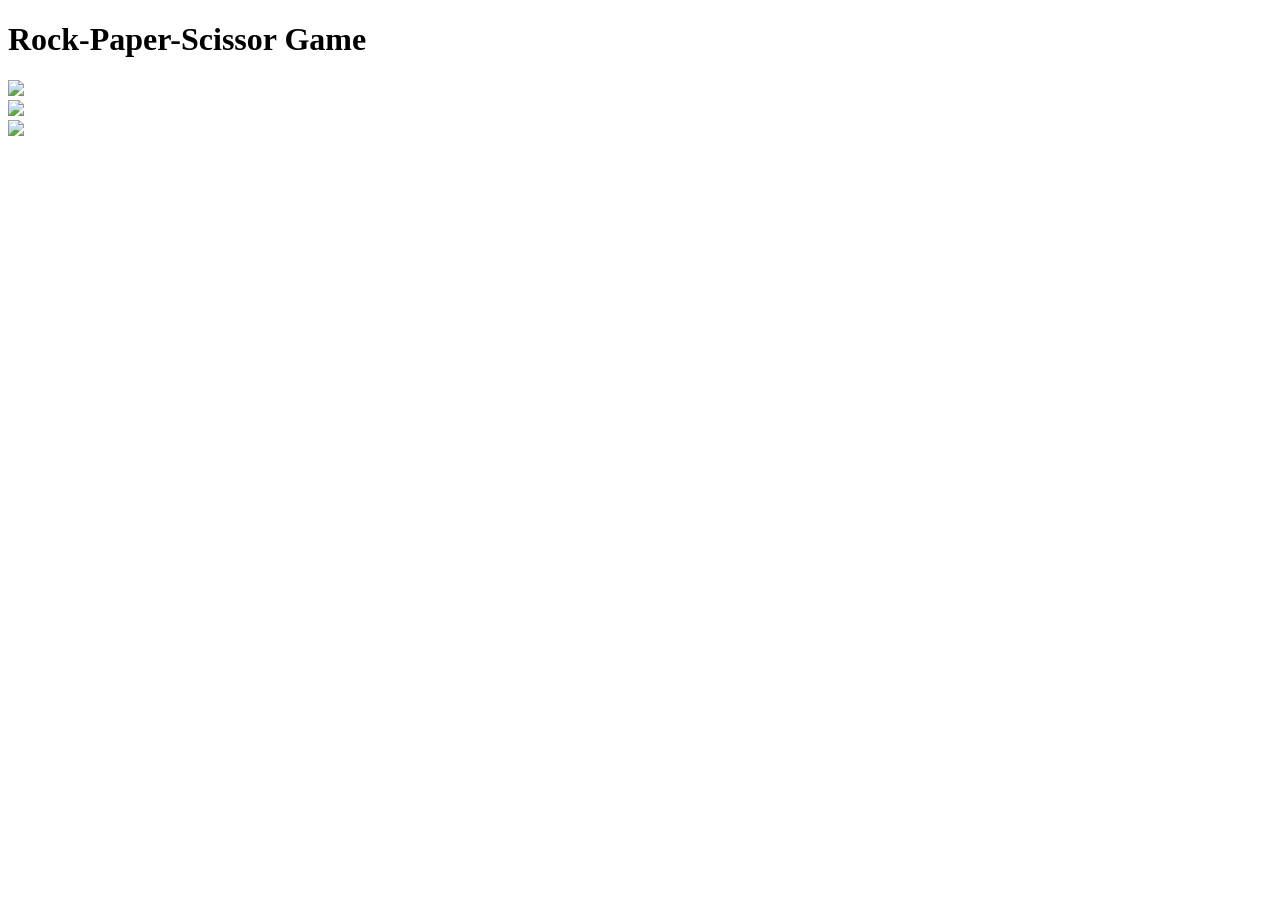
==== Rock-Paper-Scissor/index.html @ e7854d99 "Added the basic index code" ====
<!DOCTYPE html>
<html lang="en">
<head>
    <meta charset="UTF-8">
    <meta name="viewport" content="width=device-width, initial-scale=1.0">
    <title>Rock-Paper-Scissor Game</title>
    <link rel="stylesheet" href="style.css">
</head>
<body>
    <h1>Rock-Paper-Scissor Game</h1>
    <div class="choices"> 
      <div class="choice" id="rock">
        <img src="images/rock.png">  
      </div>
      <div class="choice" id="paper">
        <img src="images/paper.png">  
      </div>
      <div class="choice" id="scissor">
        <img src="images/scissor.png">  
      </div>
    </div>
    
<script src="app.js"></script>
</body>
</html>
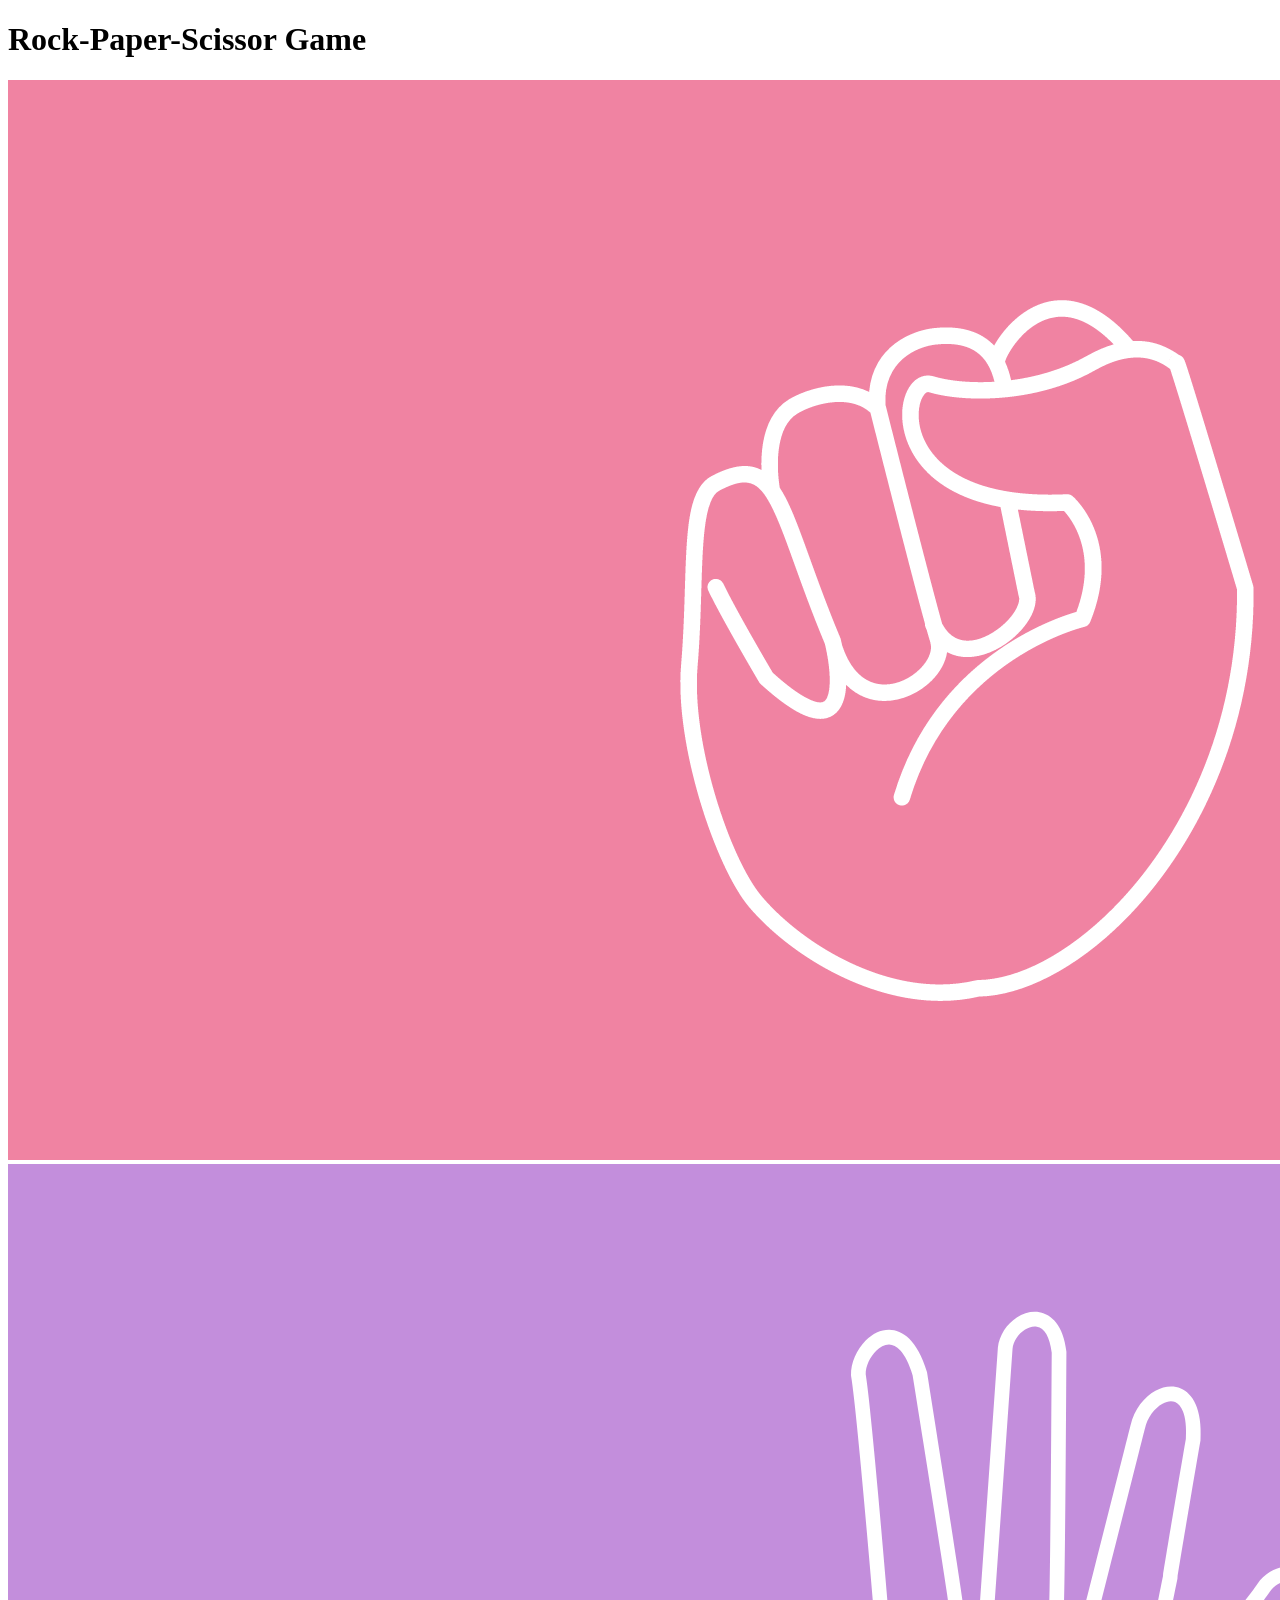
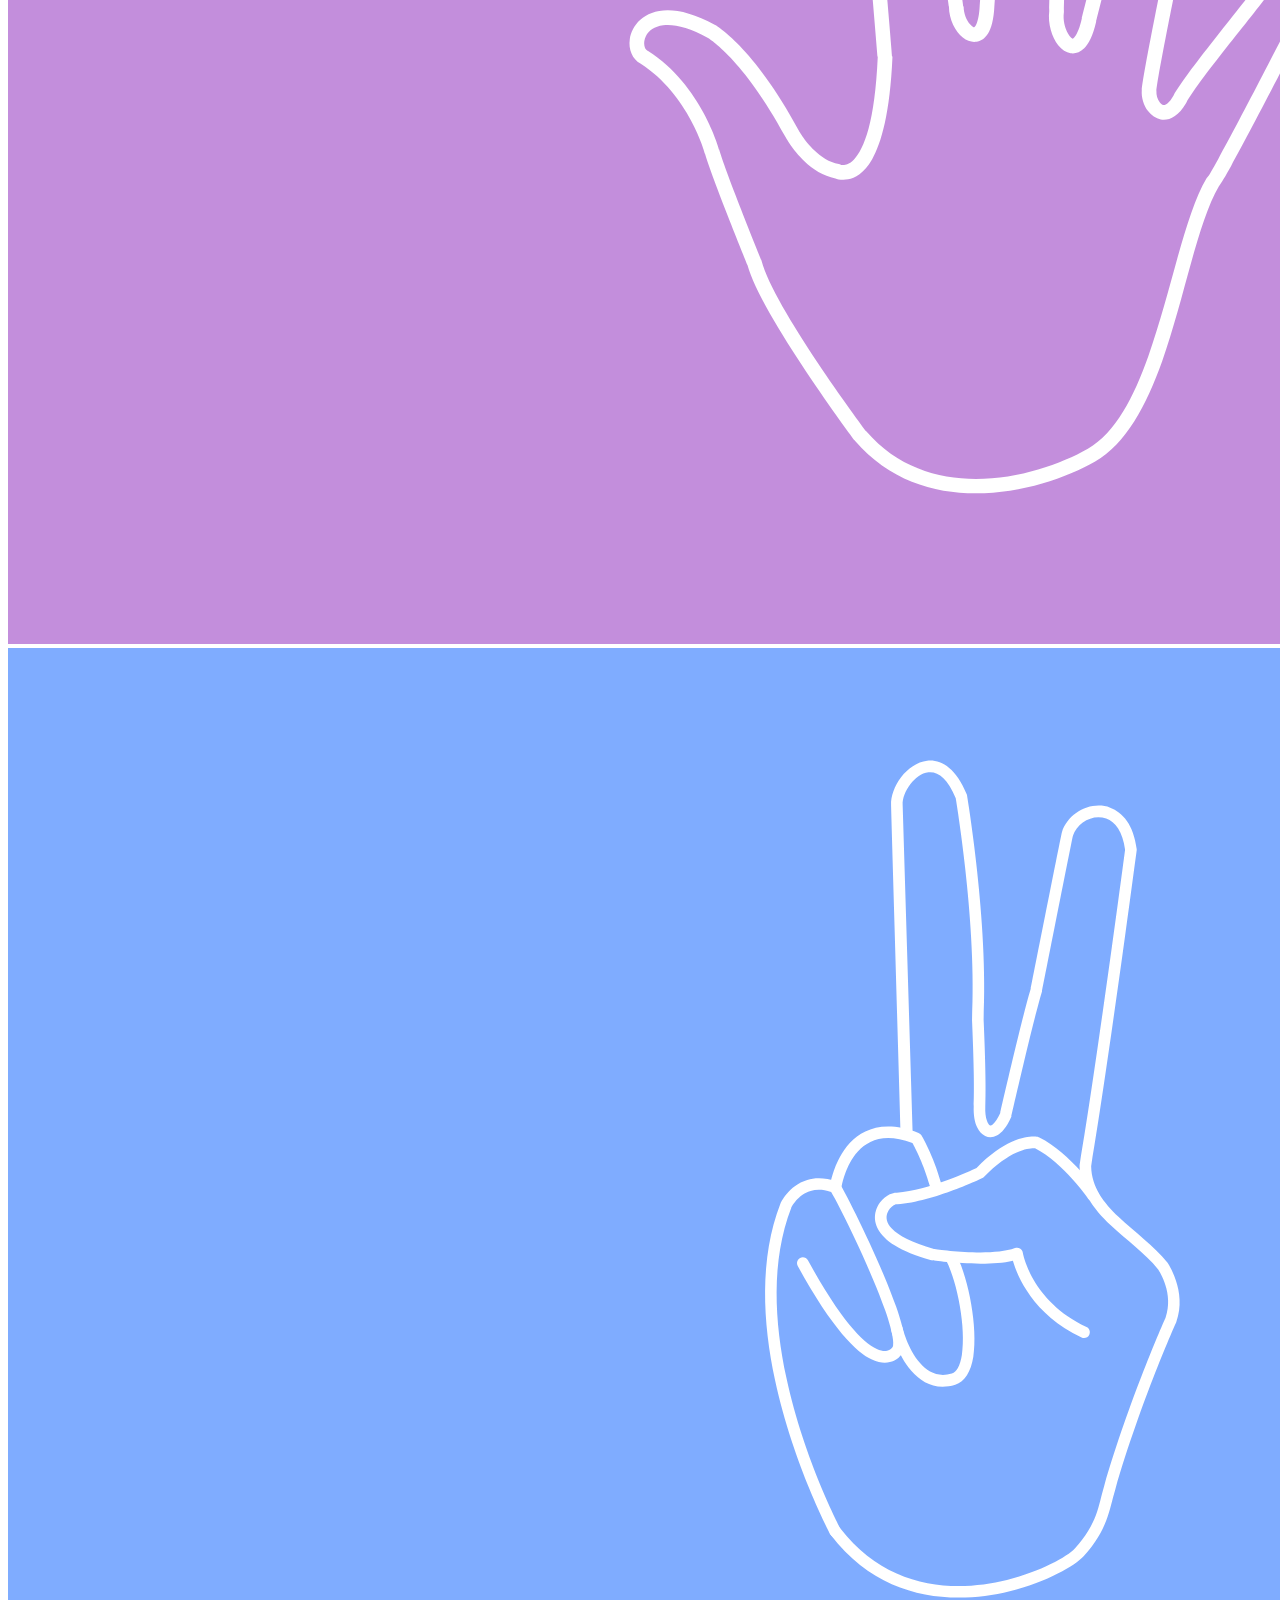
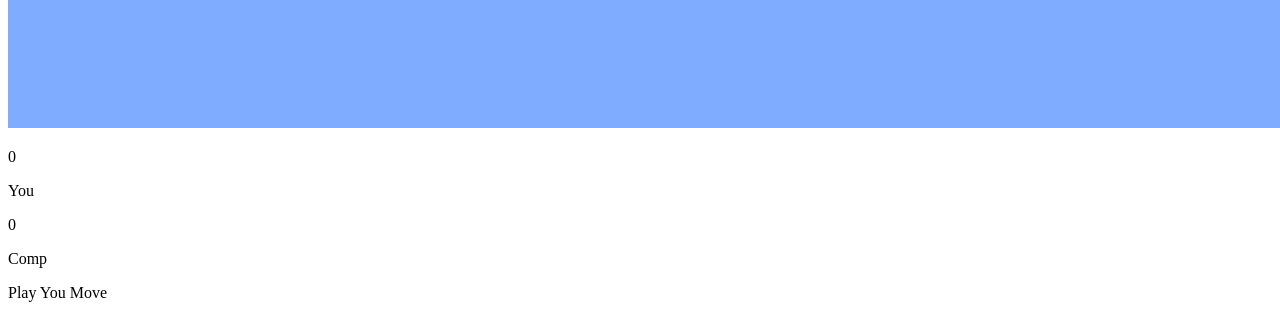
==== commit d1685d8b: "Add the structure of the game" ====
--- a/Rock-Paper-Scissor/index.html
+++ b/Rock-Paper-Scissor/index.html
@@ -16,8 +16,21 @@
         <img src="images/paper.png">  
       </div>
       <div class="choice" id="scissor">
-        <img src="images/scissor.png">  
+        <img src="images/scissors.png">  
       </div>
+    </div>
+    <div class="score-board"> 
+      <div class="score">
+      <p id="user-score">0</p>
+        <p>You</p>
+      </div>
+      <div class="score">
+      <p id="comp-score">0</p>
+        <p>Comp</p>
+      </div>
+    </div>
+    <div class="msg-container">
+      <p id="msg">Play You Move</p>
     </div>
     
 <script src="app.js"></script>
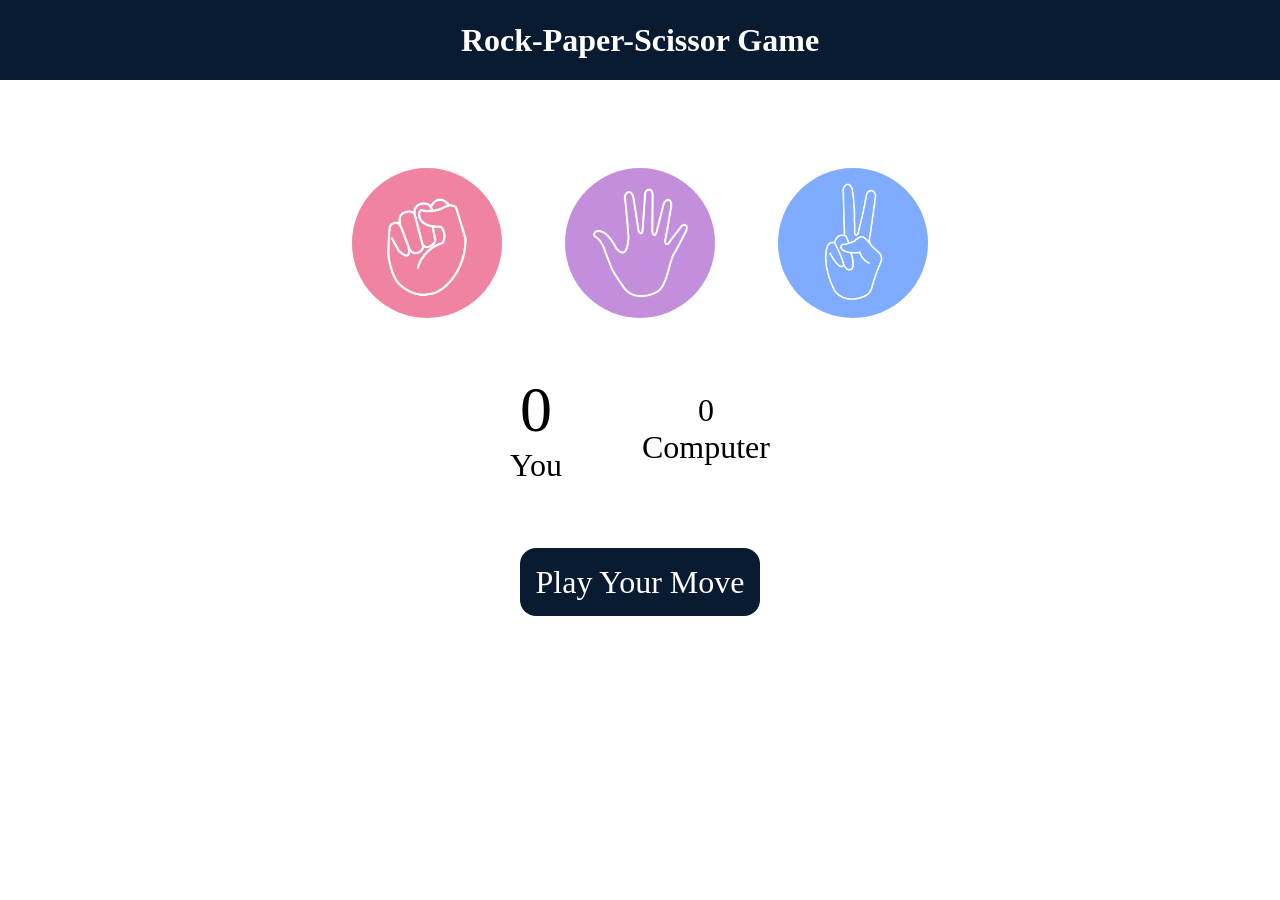
==== commit f8fa47c7: "implement the project" ====
--- a/Rock-Paper-Scissor/index.html
+++ b/Rock-Paper-Scissor/index.html
@@ -25,12 +25,12 @@
         <p>You</p>
       </div>
       <div class="score">
-      <p id="comp-score">0</p>
-        <p>Comp</p>
+      <p id="computer-score">0</p>
+        <p>Computer</p>
       </div>
     </div>
     <div class="msg-container">
-      <p id="msg">Play You Move</p>
+      <p id="msg">Play Your Move</p>
     </div>
     
 <script src="app.js"></script>
--- a/Rock-Paper-Scissor/style.css
+++ b/Rock-Paper-Scissor/style.css
@@ -0,0 +1,61 @@
+* {
+    padding: 0;
+    margin: 0;
+    text-align: center;
+}
+h1 {
+    background-color: #081b31;
+    color: #fff;
+    height: 5rem;
+    line-height: 5rem;
+}
+.choice {
+    height: 165px;
+    width: 165px;
+    border-radius: 50%;
+    display: flex;
+    justify-content: center;
+    align-items: center;
+}
+.choice:hover {
+    cursor: pointer;
+    background-color: #081b31;
+}
+img {
+    height: 150px;
+    width: 150px;
+    object-fit: cover;
+    border-radius: 50%;
+
+}
+.choices {
+    display: flex;
+    justify-content: center;
+    align-items: center;
+    gap: 3rem;
+    margin-top: 5rem;
+
+}
+.score-board {
+    display: flex;
+    justify-content: center;
+    align-items: center;
+    font-size: 2rem;
+    margin-top: 3rem;
+    gap: 5rem;
+}
+#user-score,
+#comp-score {
+    font-size: 4rem;
+}
+.msg-container {
+    margin-top: 5rem;
+}
+#msg{
+    background-color: #081b31;
+    color: #fff;
+    font-size: 2rem;
+    display: inline;
+    padding: 1rem;
+    border-radius: 1rem;
+}
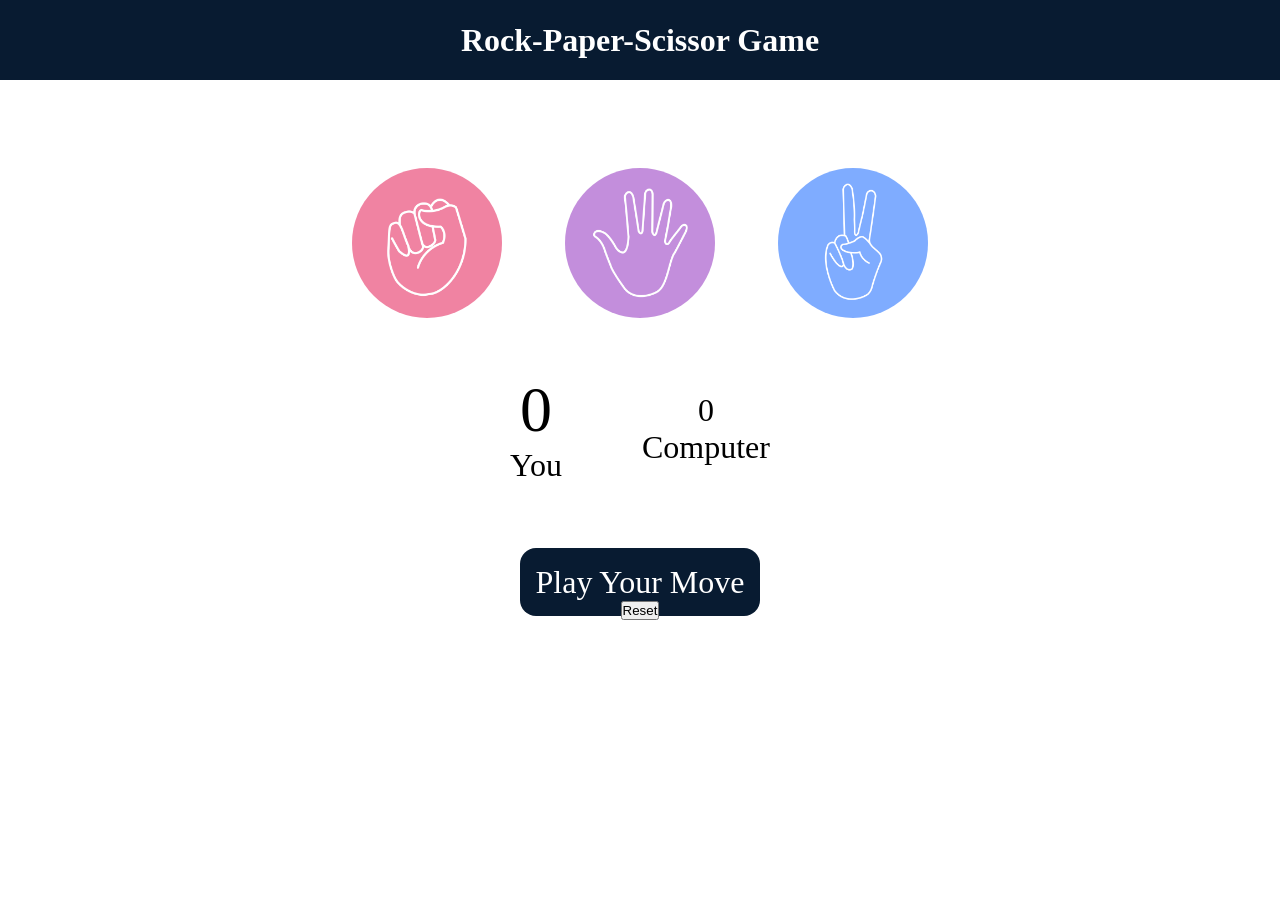
==== commit 2667f288: "Added the new feature of the project for reset button" ====
--- a/Rock-Paper-Scissor/index.html
+++ b/Rock-Paper-Scissor/index.html
@@ -32,6 +32,7 @@
     <div class="msg-container">
       <p id="msg">Play Your Move</p>
     </div>
+      <button id="reset-btn">Reset</button>
     
 <script src="app.js"></script>
 </body>
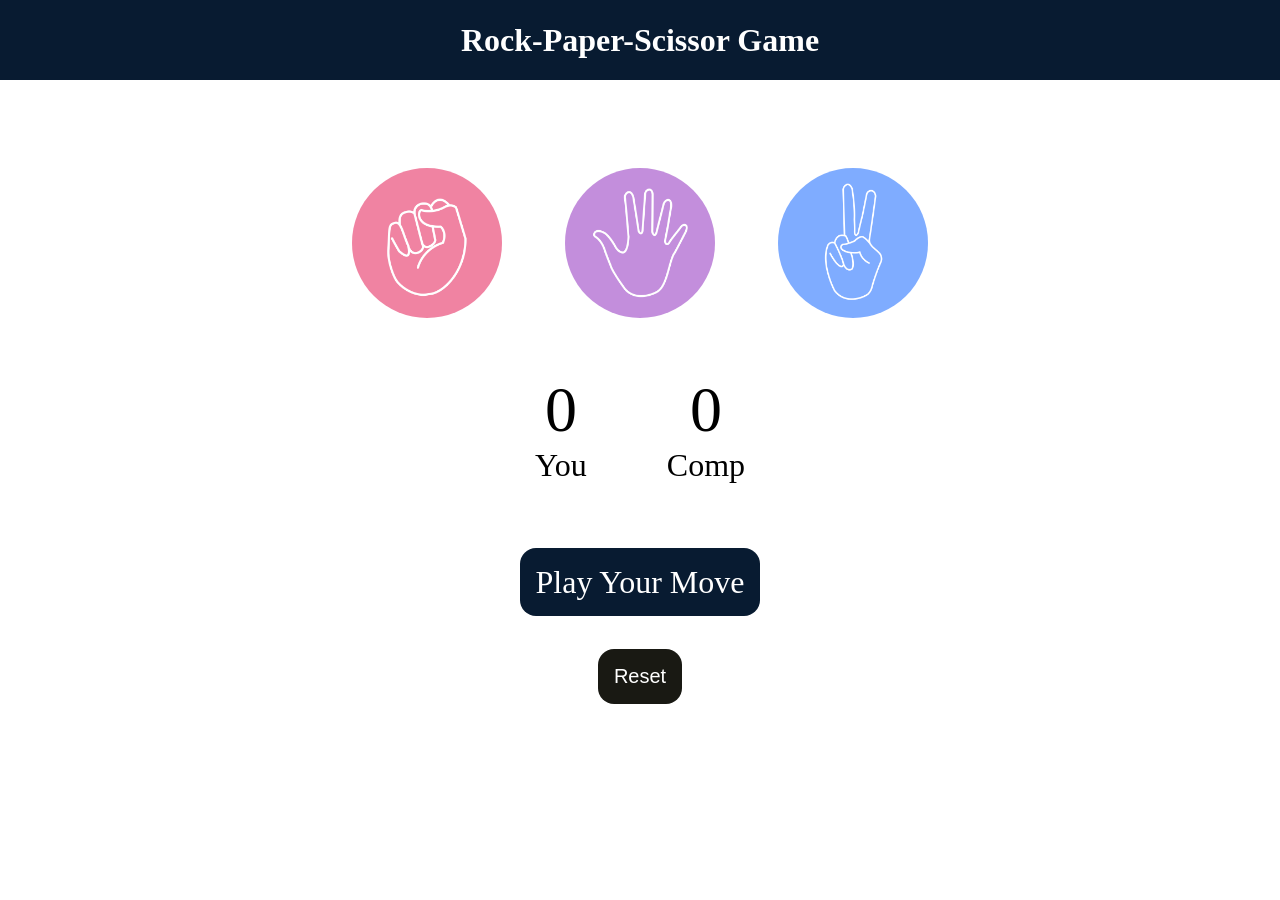
==== commit 441bba13: "Error can be solved" ====
--- a/Rock-Paper-Scissor/index.html
+++ b/Rock-Paper-Scissor/index.html
@@ -25,8 +25,8 @@
         <p>You</p>
       </div>
       <div class="score">
-      <p id="computer-score">0</p>
-        <p>Computer</p>
+      <p id="comp-score">0</p>
+        <p>Comp</p>
       </div>
     </div>
     <div class="msg-container">
--- a/Rock-Paper-Scissor/style.css
+++ b/Rock-Paper-Scissor/style.css
@@ -58,4 +58,14 @@
     display: inline;
     padding: 1rem;
     border-radius: 1rem;
+}
+#reset-btn {
+    margin-top: 3rem;
+    margin-bottom: 1rem;
+    padding: 1rem;
+    font-size: 1.25rem;
+    background-color: #191913;
+    color: #fff;
+    border-radius: 1rem;
+    border: none;
 }
